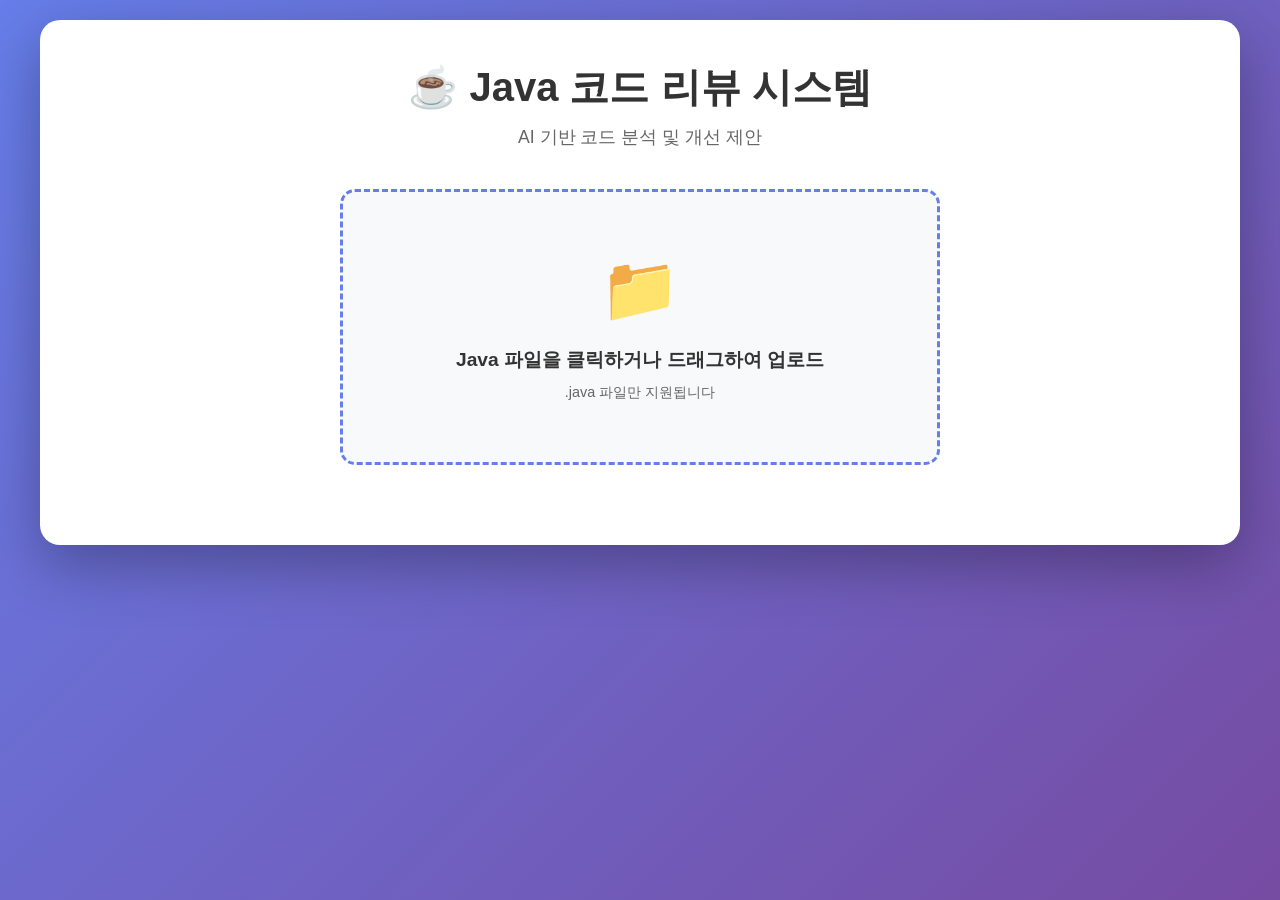
==== templates/index.html @ 8053e72a "code review" ====
<!DOCTYPE html>
<html lang="ko">
<head>
    <meta charset="UTF-8">
    <meta name="viewport" content="width=device-width, initial-scale=1.0">
    <title>Java 코드 리뷰 시스템</title>
    <link rel="stylesheet" href="/static/css/style.css">
</head>
<body>
    <div class="container">
        <header>
            <h1>☕ Java 코드 리뷰 시스템</h1>
            <p class="subtitle">AI 기반 코드 분석 및 개선 제안</p>
        </header>

        <div class="upload-section">
            <div class="upload-box" id="uploadBox">
                <input type="file" id="fileInput" accept=".java" style="display: none;">
                <div class="upload-area" onclick="document.getElementById('fileInput').click()">
                    <div class="upload-icon">📁</div>
                    <p class="upload-text">Java 파일을 클릭하거나 드래그하여 업로드</p>
                    <p class="upload-hint">.java 파일만 지원됩니다</p>
                </div>
            </div>
            <div class="file-info" id="fileInfo" style="display: none;">
                <span id="fileName"></span>
                <button onclick="clearFile()" class="clear-btn">✕</button>
            </div>
        </div>

        <div class="loading" id="loading" style="display: none;">
            <div class="spinner"></div>
            <p>코드를 분석하는 중...</p>
        </div>

        <div class="results-section" id="resultsSection" style="display: none;">
            <div class="basic-analysis" id="basicAnalysis"></div>
            <div class="ai-review" id="aiReview"></div>
        </div>

        <div class="error-message" id="errorMessage" style="display: none;"></div>
    </div>

    <script src="/static/js/app.js"></script>
</body>
</html>
---- static/css/style.css ----
* {
    margin: 0;
    padding: 0;
    box-sizing: border-box;
}

body {
    font-family: 'Segoe UI', Tahoma, Geneva, Verdana, sans-serif;
    background: linear-gradient(135deg, #667eea 0%, #764ba2 100%);
    min-height: 100vh;
    padding: 20px;
}

.container {
    max-width: 1200px;
    margin: 0 auto;
    background: white;
    border-radius: 20px;
    box-shadow: 0 20px 60px rgba(0, 0, 0, 0.3);
    padding: 40px;
}

header {
    text-align: center;
    margin-bottom: 40px;
}

header h1 {
    color: #333;
    font-size: 2.5em;
    margin-bottom: 10px;
}

.subtitle {
    color: #666;
    font-size: 1.1em;
}

.upload-section {
    margin-bottom: 40px;
}

.upload-box {
    max-width: 600px;
    margin: 0 auto;
}

.upload-area {
    border: 3px dashed #667eea;
    border-radius: 15px;
    padding: 60px 20px;
    text-align: center;
    cursor: pointer;
    transition: all 0.3s;
    background: #f8f9fa;
}

.upload-area:hover {
    background: #e9ecef;
    border-color: #764ba2;
    transform: translateY(-2px);
}

.upload-icon {
    font-size: 4em;
    margin-bottom: 20px;
}

.upload-text {
    font-size: 1.2em;
    color: #333;
    margin-bottom: 10px;
    font-weight: bold;
}

.upload-hint {
    font-size: 0.9em;
    color: #666;
}

.file-info {
    display: flex;
    align-items: center;
    justify-content: space-between;
    background: #e3f2fd;
    padding: 15px 20px;
    border-radius: 10px;
    margin-top: 20px;
    max-width: 600px;
    margin-left: auto;
    margin-right: auto;
}

.clear-btn {
    background: #f44336;
    color: white;
    border: none;
    border-radius: 50%;
    width: 30px;
    height: 30px;
    cursor: pointer;
    font-size: 1.2em;
    transition: transform 0.2s;
}

.clear-btn:hover {
    transform: scale(1.1);
}

.loading {
    text-align: center;
    padding: 40px;
}

.spinner {
    border: 4px solid #f3f3f3;
    border-top: 4px solid #667eea;
    border-radius: 50%;
    width: 50px;
    height: 50px;
    animation: spin 1s linear infinite;
    margin: 0 auto 20px;
}

@keyframes spin {
    0% { transform: rotate(0deg); }
    100% { transform: rotate(360deg); }
}

.results-section {
    margin-top: 40px;
}

.basic-analysis {
    background: #f8f9fa;
    border-radius: 15px;
    padding: 30px;
    margin-bottom: 30px;
}

.basic-analysis h2 {
    color: #333;
    margin-bottom: 20px;
    font-size: 1.5em;
}

.stats-grid {
    display: grid;
    grid-template-columns: repeat(auto-fit, minmax(200px, 1fr));
    gap: 20px;
}

.stat-item {
    background: white;
    padding: 20px;
    border-radius: 10px;
    text-align: center;
    box-shadow: 0 2px 5px rgba(0,0,0,0.1);
}

.stat-label {
    color: #666;
    font-size: 0.9em;
    margin-bottom: 10px;
}

.stat-value {
    color: #667eea;
    font-size: 2em;
    font-weight: bold;
}

.ai-review {
    background: #f8f9fa;
    border-radius: 15px;
    padding: 30px;
}

.ai-review h2 {
    color: #333;
    margin-bottom: 20px;
    font-size: 1.5em;
}

.review-section {
    background: white;
    padding: 20px;
    border-radius: 10px;
    margin-bottom: 20px;
    border-left: 4px solid #667eea;
}

.review-section h3 {
    color: #667eea;
    margin-bottom: 15px;
    font-size: 1.2em;
}

.review-section p {
    color: #555;
    line-height: 1.8;
    white-space: pre-wrap;
}

.code-block {
    background: #2d2d2d;
    color: #f8f8f2;
    padding: 15px;
    border-radius: 5px;
    overflow-x: auto;
    margin-top: 10px;
    font-family: 'Courier New', monospace;
    font-size: 0.9em;
}

.error-message {
    background: #fee;
    color: #c33;
    padding: 15px;
    border-radius: 10px;
    margin-top: 20px;
    text-align: center;
}

@media (max-width: 768px) {
    .container {
        padding: 20px;
    }

    header h1 {
        font-size: 1.8em;
    }

    .stats-grid {
        grid-template-columns: 1fr;
    }
}
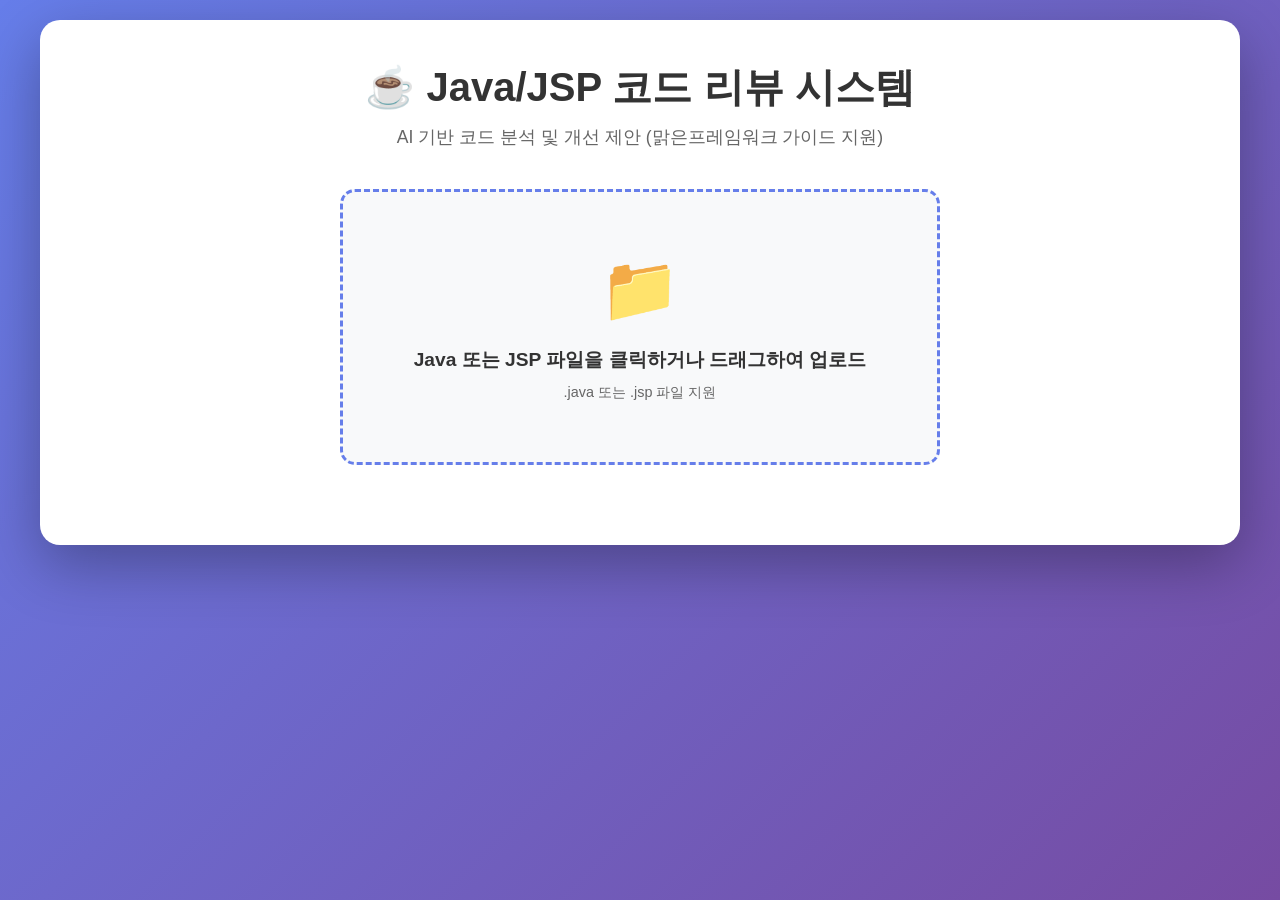
==== commit 5c17e893: "Add JSP support with malgn framework guide compliance analyzer" ====
--- a/templates/index.html
+++ b/templates/index.html
@@ -9,17 +9,17 @@
 <body>
     <div class="container">
         <header>
-            <h1>☕ Java 코드 리뷰 시스템</h1>
-            <p class="subtitle">AI 기반 코드 분석 및 개선 제안</p>
+            <h1>☕ Java/JSP 코드 리뷰 시스템</h1>
+            <p class="subtitle">AI 기반 코드 분석 및 개선 제안 (맑은프레임워크 가이드 지원)</p>
         </header>
 
         <div class="upload-section">
             <div class="upload-box" id="uploadBox">
-                <input type="file" id="fileInput" accept=".java" style="display: none;">
+                <input type="file" id="fileInput" accept=".java,.jsp" style="display: none;">
                 <div class="upload-area" onclick="document.getElementById('fileInput').click()">
                     <div class="upload-icon">📁</div>
-                    <p class="upload-text">Java 파일을 클릭하거나 드래그하여 업로드</p>
-                    <p class="upload-hint">.java 파일만 지원됩니다</p>
+                    <p class="upload-text">Java 또는 JSP 파일을 클릭하거나 드래그하여 업로드</p>
+                    <p class="upload-hint">.java 또는 .jsp 파일 지원</p>
                 </div>
             </div>
             <div class="file-info" id="fileInfo" style="display: none;">
